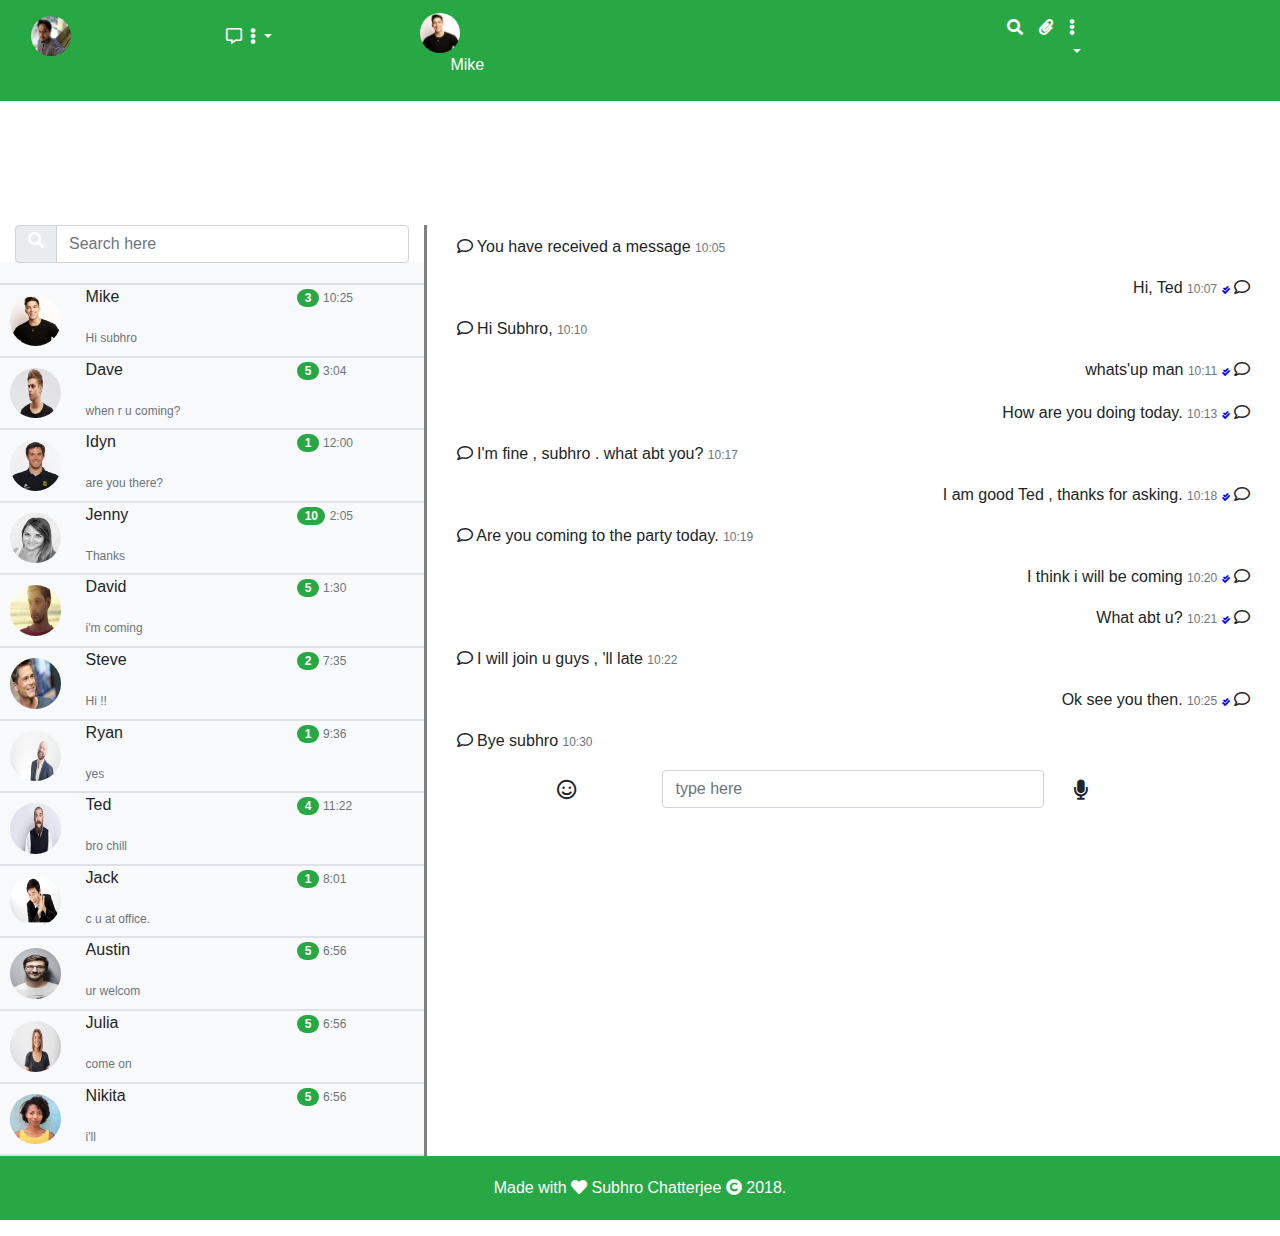
==== index.html @ 2bc168dc "index added" ====
<!DOCTYPE html>
	<html lang="en">
	<head>

		<meta charset="utf-8">
		<meta name="keywords" content="chat design, template" />
		<meta name="description" content="Subhro Chatterjee , Design , chat layout">
		<meta name="author" content="Subhro Chatterjee">
		<meta name="viewport" content="width=device-width, initial-scale=1, shrink-to-fit=no, user-scalable=no" >
		<title>ChatView</title>
		<!-- favicon  -->
		<link rel="icon" href="assets/images/chat.jpg" type="image/jpg" sizes="16x16">

		<link rel="stylesheet" href="https://maxcdn.bootstrapcdn.com/bootstrap/4.1.3/css/bootstrap.min.css">
		<!-- for icons -->
		<link rel="stylesheet" href="https://use.fontawesome.com/releases/v5.2.0/css/all.css">

		<!-- for fonts -->
		<link href="https://fonts.googleapis.com/css?family=Nunito+Sans:300" rel="stylesheet">

		<script src="https://ajax.googleapis.com/ajax/libs/jquery/3.3.1/jquery.min.js"></script>
	  	<script src="https://cdnjs.cloudflare.com/ajax/libs/popper.js/1.14.3/umd/popper.min.js"></script>
	  	<script src="https://maxcdn.bootstrapcdn.com/bootstrap/4.1.3/js/bootstrap.min.js"></script>

	  	<link rel="stylesheet" href="assets/css/chatview.css">

	</head>
		<body>				
			<nav class="navbar navbar-expand-lg fixed-top bg-success" id="navControl">
				<div class="container-fluid col-sm-12">
					<div class="row">
						<div class="col-sm-3">
							<a class="navbar-brand navbar-text" href="profile.html">
									<img src="assets/images/profile.jpg" class="img-fluid rounded-circle" alt="chat" height="40" width="40"> 
							</a>
						</div>
						<div class="col-sm-3">
							<ul class="navbar-nav lefticons">
								<li class="nav-item">
									<i class="far fa-comment-alt"></i>
								</li>
								<li class="nav-item">
									<a class="nav-link dropdown-toggle" href="#" id="navbardrop1" data-toggle="dropdown" >
							        <i class="fas fa-ellipsis-v" ></i>
							      </a>
							      <div class="dropdown-menu" id="navbardrop">
							        <a class="dropdown-item" href="#">New group</a>
							        <a class="dropdown-item" href="profile.html">Profile</a>
							        <a class="dropdown-item" href="chatMessages.html">Message</a>
							        <a class="dropdown-item" href="#">Started</a>
							        <a class="dropdown-item" href="#">Settings</a>
							      </div>
								</li>
							</ul>			
						</div>
						<div class="col-sm-3" id="userProfile">
							<img src="assets/images/mike.jpg" class="img-fluid rounded-circle" alt="chat" height="40" width="40">
							<p id="userProfileName">Mike</p>
						</div> 
						<div class="col-sm-3" id="navBarItems">
							<ul class="navbar-nav navbar-right" >
								<li class="nav-item">
									<a class="nav-link" href="#search">
										<i class="fas fa-search" ></i>
									</a>
								</li>
								<li class="nav-item">
									<a class="nav-link" href="#attachment">
										<i class="fas fa-paperclip"></i>
									</a>
								</li>
								 <!-- Dropdown -->
							    <li class="nav-item dropdown">
							      <a class="nav-link dropdown-toggle" href="#" id="navbardrop2" data-toggle="dropdown">
							        <i class="fas fa-ellipsis-v"></i>
							      </a>
							      <div class="dropdown-menu" id="navbardrop">
							        <a class="dropdown-item" href="#">Contact info</a>
							        <a class="dropdown-item" href="in.html">Select messages</a>
							        <a class="dropdown-item" href="#">mute</a>
							        <a class="dropdown-item" href="#">Clear messages</a>
							        <a class="dropdown-item" href="#">Delete chat</a>
							      </div>
							    </li>	
							</ul>
						</div>
					</div>
				</div>
			</nav>
				
				<div class="col-sm-12" id="viewBody">
					<div class="row">
							<div class="col-sm-4">
								<div class="row" style="border-right: 3px solid grey;">
									<div class="col-sm-12">
										<div class="row">
											<div class="col-sm-12">
													<div class="input-group">
													    <div class="input-group-prepend">
													      <!-- <span class="input-group-text">@</span> -->
													      <i class=" input-group-text fas fa-search"></i>
													    </div>
													    <input type="text" class="form-control" placeholder="Search here">
	  												</div>
			
											</div>

											<div class="col-sm-12 bg-light notification" >
												<div class="row notificationrow" >
													<div class="col-sm-12 border border-bottom-1">
													</div>
													<!-- 1st notification -->
													<div class="col-sm-2" id="userimage">
														<img src="assets/images/mike.jpg" class="img-fluid rounded-circle" alt="chat" >	
													</div>
													<div class="col-sm-6 ">
														<p >Mike</p>
														<span class="text-muted" >Hi subhro</span>	
													</div>
													<div class="col-sm-4">
														<span class="badge badge-pill badge-success">3</span>
														<span class="text-muted">10:25</span>
													</div>
													<!-- 2nd notification -->
													<div class="col-sm-12 border border-bottom-1">
													</div>
													<div class="col-sm-2" id="userimage">
														<img src="assets/images/dave.jpg" class="img-fluid rounded-circle" alt="chat">	
													</div>
													<div class="col-sm-6">
														<p>Dave</p>
														<span class="text-muted">when r u coming?</span>	
													</div>
													<div class="col-sm-4">
														<span class="badge badge-pill badge-success">5</span>
														<span class="text-muted">3:04</span>
														
													</div>
													<!-- 3rd notification -->
													<div class="col-sm-12 border border-bottom-1">
													</div>		
													<div class="col-sm-2" id="userimage">
														<img src="assets/images/idyn.jpg" class="img-fluid rounded-circle" alt="chat">	
													</div>
													<div class="col-sm-6">
														<p>Idyn</p>	
														<span class="text-muted">are you there?</span>
													</div>
													<div class="col-sm-4">
														<span class="badge badge-pill badge-success">1</span>
														<span class="text-muted">12:00</span>
													</div>
													<div class="col-sm-12 border border-bottom-1">
													</div>
													<div class="col-sm-2" id="userimage">
														<img src="assets/images/jenny.png" class="img-fluid rounded-circle" alt="chat">	
													</div>
													<div class="col-sm-6">
														<p>Jenny</p>
														<span class="text-muted">Thanks</span>	
													</div>
													<div class="col-sm-4">
														<span class="badge badge-pill badge-success">10</span>
														<span class="text-muted" >2:05</span>
													</div>
													<div class="col-sm-12 border border-bottom-1">
													</div>
													<div class="col-sm-2" id="userimage">
														<img src="assets/images/david.jpg" class="img-fluid rounded-circle" alt="chat">	
													</div>
													<div class="col-sm-6">
														<p>David</p>
														<span class="text-muted">i'm coming</span>	
													</div>
													<div class="col-sm-4">
														<span class="badge badge-pill badge-success">5</span>
														<span class="text-muted">1:30</span>
														
													</div>
													<div class="col-sm-12 border border-bottom-1">
													</div>
													<div class="col-sm-2" id="userimage">
														<img src="assets/images/steve.jpg" class="img-fluid rounded-circle" alt="chat">	
													</div>
													<div class="col-sm-6">
														<p>Steve</p>
														<span class="text-muted">Hi !!</span>	
													</div>
													<div class="col-sm-4">
														<span class="badge badge-pill badge-success">2</span>
														<span class="text-muted">7:35</span>
													</div>
													<div class="col-sm-12 border border-bottom-1">
													</div>
													<div class="col-sm-2" id="userimage">
														<img src="assets/images/ryan.jpg" class="img-fluid rounded-circle" alt="chat">	
													</div>
													<div class="col-sm-6">
														<p>Ryan</p>
														<span class="text-muted">yes</span>	
													</div>
													<div class="col-sm-4">
														<span class="badge badge-pill badge-success">1</span>
														<span class="text-muted">9:36</span>
														
													</div>
													<div class="col-sm-12 border border-bottom-1">
													</div>
													<div class="col-sm-2" id="userimage">
														<img src="assets/images/ted.jpg" class="img-fluid rounded-circle" alt="chat">	
													</div>
													<div class="col-sm-6">
														<p>Ted</p>
														<span class="text-muted">bro chill</span>	
													</div>
													<div class="col-sm-4">
														<span class="badge badge-pill badge-success">4</span>
														<span class="text-muted">11:22</span>
														
													</div>
													<div class="col-sm-12 border border-bottom-1">
													</div>
													<div class="col-sm-2" id="userimage"> 
														<img src="assets/images/jack.jpg" class="img-fluid rounded-circle" alt="chat">	
													</div>
													<div class="col-sm-6">
														<p>Jack</p>
														<span class="text-muted">c u at office.</span>	
													</div>
													<div class="col-sm-4">
														<span class="badge badge-pill badge-success">1</span>
														<span class="text-muted">8:01</span>
														
													</div>
													<div class="col-sm-12 border border-bottom-1">
													</div>	
													<div class="col-sm-2" id="userimage">
														<img src="assets/images/austin.jpeg" class="img-fluid rounded-circle" alt="chat">	
													</div>
													<div class="col-sm-6">
														<p>Austin</p>
														<span class="text-muted">ur welcom</span>	
													</div>
													<div class="col-sm-4">
														<span class="badge badge-pill badge-success">5</span>
														<span class="text-muted">6:56</span>
														
													</div>
													<div class="col-sm-12 border border-bottom-1">
													</div>
													<div class="col-sm-2" id="userimage">
														<img src="assets/images/julia.jpg" class="img-fluid rounded-circle" alt="chat">	
													</div>
													<div class="col-sm-6">
														<p>Julia</p>
														<span class="text-muted">come on</span>	
													</div>
													<div class="col-sm-4">
														<span class="badge badge-pill badge-success">5</span>
														<span class="text-muted">6:56</span>
														
													</div>
													<div class="col-sm-12 border border-bottom-1">
													</div>
													<div class="col-sm-2" id="userimage">
														<img src="assets/images/nikita.jpg" class="img-fluid rounded-circle" alt="chat">	
													</div>
													<div class="col-sm-6">
														<p>Nikita</p>
														<span class="text-muted">i'll</span>	
													</div>
													<div class="col-sm-4">
														<span class="badge badge-pill badge-success">5</span>
														<span class="text-muted">6:56</span>
														
													</div>
													<div class="col-sm-12 border border-bottom-1">
													</div>
												</div> <!-- notification row ends -->		
											</div> <!-- notifications --> 
										</div> <!-- row ends -->	
									</div>
								</div>
							</div>	<!-- Side chat box ends -->
							<!-- actual messages -->	
							<div class="col-sm-8" id="msg">
								<div class="col-sm-12 messagessection">
										 <div class="row">
										 	<!-- 1st slot -->
										 	<div class="col-sm-6">
										 		<p class="shadow-sm">
										 			<i class="far fa-comment"></i>
										 		You have received a message
										 		<span class="text-muted">10:05</span>
										 		</p>
										 		
										 	</div>
										 	<div class="col-sm-12">
										 	</div>
										 	<div class="col-sm-6">
										 	</div>
										 	<div class="col-sm-6 text-right">
										 		<p class="shadow-sm">
										 		Hi, Ted
										 		<span class="text-muted">10:07</span>
										 		<i class="fas fa-check-double" ></i>
										 		<i class="far fa-comment"></i>
										 	</p>
										 	</div>
										 	<!-- 2nd slot -->
										 	<div class="col-sm-12">
										 	</div>
										 	<div class="col-sm-6 ">
										 		<p class="shadow-sm">
										 		<i class="far fa-comment"></i>
										 		Hi Subhro, 
										 		<span class="text-muted">10:10</span>
										 		</p>
										 	</div>
										 	<!-- 3rd slot -->
										 	<div class="col-sm-12">
										 	</div>
										 	<div class="col-sm-6">
										 	</div>
										 	<div class="col-sm-6 text-right">
										 		<p class="shadow-sm">
										 		whats'up man
										 		<span class="text-muted">10:11</span>
										 		<i class="fas fa-check-double"></i>
										 		<i class="far fa-comment"></i>
										 	</p>	
										 	</div>
										 	<div class="col-sm-12">
										 	</div>
										 	<div class="col-sm-6 ">
										 	</div>
										 	<div class="col-sm-12">
										 	</div>
										 	<div class="col-sm-6">
										 	</div>
										 	<div class="col-sm-6 text-right">
										 		<p class="shadow-sm">
										 		How are you doing today.
										 		<span class="text-muted">10:13</span>
										 		<i class="fas fa-check-double"></i>
										 		<i class="far fa-comment"></i>
										 	</p>
										 	</div>

										 	<!-- 5th slot -->
										 	<div class="col-sm-12">
										 	</div>
										 	<div class="col-sm-6">
										 		<p class="shadow-sm">
										 		<i class="far fa-comment"></i>
										 		I'm fine , subhro . what abt you?
										 		<span class="text-muted">10:17</span> 
										 		</p>
										 	</div>
										 	<!-- 6th slot -->
										 	<div class="col-sm-12">
										 	</div>
										 	<div class="col-sm-6">
										 	</div>
										 	<div class="col-sm-6 text-right">
										 		<p class="shadow-sm">
										 		I am good Ted , thanks for asking.
										 		<span class="text-muted">10:18</span>
										 		<i class="fas fa-check-double"></i>
										 		<i class="far fa-comment"></i>
										 	</p>
										 	</div>
										 	<!-- 7th slot -->
										 	<div class="col-sm-12">
										 	</div>
										 	<div class="col-sm-6">
										 		<p class="shadow-sm">
											 		<i class="far fa-comment"></i>
											 		Are you coming to the party today. 
											 		<span class="text-muted">10:19</span>
										 		</p>
										 	</div>
										 	<!-- 8th slot -->
										 	<div class="col-sm-12">
										 	</div>
										 	<div class="col-sm-6">
										 	</div>
										 	<div class="col-sm-6 text-right">
										 		<p class="shadow-sm">
										 		I think i will be coming
										 		<span class="text-muted">10:20</span>
										 		<i class="fas fa-check-double"></i>
										 		<i class="far fa-comment"></i>
										 	</p>
										 	</div>
										 	<!-- 9th slot -->
										 	<div class="col-sm-12">
										 	</div>
										 	<div class="col-sm-6">
										 	</div>
										 	<div class="col-sm-6 text-right">
										 		<p class="shadow-sm">
										 		What abt u?
										 		<span class="text-muted">10:21</span>
										 		<i class="fas fa-check-double"></i>
										 		<i class="far fa-comment"></i>
										 	</p>
										 	</div>
										 	<!-- 10th slot -->
										 	<div class="col-sm-12">
										 	</div>
										 	<div class="col-sm-6">
										 		<p class="shadow-sm">
										 		<i class="far fa-comment"></i>
										 		I will join u guys , 'll late
										 		<span class="text-muted">10:22</span>
										 		</p> 
										 	</div>
										 	<!--11th slot -->
										 	<div class="col-sm-12">
										 	</div>
										 	<div class="col-sm-6">
										 	</div>
										 	<div class="col-sm-6 text-right">
										 		<p class="shadow-sm">
										 		Ok see you then.
										 		<span class="text-muted" >10:25</span>
										 		<i class="fas fa-check-double"></i>
										 		<i class="far fa-comment"></i>
										 	</p>
										 	</div>
										 	<!-- 12th slot -->
										 	<div class="col-sm-12">
										 	</div>
										 	<div class="col-sm-6">
										 		<p class="shadow-sm">
										 		<i class="far fa-comment"></i>
										 		Bye subhro
										 		<span class="text-muted" >10:30</span>
										 		</p> 
										 	</div>
										 	<!-- conversation ends -->
										 </div>
								</div> <!-- chat ends -->
								<!-- reply head -->
								<div class=" container col-sm-12">
									<div class="row ">
										<div class="col-sm-12"></div>
											<div class="col-sm-3 smile">
												<i class="far fa-smile form-group" ></i>
											</div>
											<div class="col-sm-6 form-group">
												<form>
													<input type="text" placeholder="type here" class="form-control">	
												</form>
													
											</div>
											<div class="col-sm-3">
												<i class="fas fa-microphone"></i>
											</div>
										
									</div>	
								</div>
							</div>	
					</div>
				</div>
				<div class="container-fluid bg-success footercon">
					<footer>
						<div class="col-sm-12 text-center">
							<p id="footersection"> Made with <i class="fas fa-heart"></i> Subhro Chatterjee <i class="fas fa-copyright"></i> 2018.</p>
						</div>
					</footer>
				</div>

		</body>

	</html>
---- assets/css/chatview.css ----
.fa-comment-alt{
	padding-top: 20px; 
	color: #ffffff;
}
#navbardrop1{
	color: #ffffff;
	padding-top: 17px;
}

#userProfile{
	padding-top: 5px;
}
#userProfileName{
	padding-left: 30px; 
	color: #ffffff;
}
.navbar-right{
	padding-left: 30vw;
}
.fa-search,.fa-paperclip,.nav-link{
	color: #ffffff;
}
#viewBody{
	padding-top:25vh;
}
.text-muted{
	font-size: 12px;
}
#userimage{
	padding: 10px 10px 10px 10px ;

}
.img-fluid{
	height:"40";
	width:"40";
}

.fa-check-double{
	font-size: 8px; 
	color: #0000ff;
}
.fa-smile{
	font-size: 20px;
	padding: 10px 0 0 100px;
}
.fa-microphone{
	font-size: 20px; 
	padding-top: 10px;
}

.notification{
	padding-top: 10px;
}
.notificationrow{
	padding-top: 10px;
}
.messagessection{
	padding-top: 10px;
}
#footersection{
	color: #ffffff;
	padding-top: 20px;
	padding-bottom: 20px;
}

@media screen and (max-width: 340px) {

	#navbardrop{
		color: #ffffff;
		padding-top: 5px;
	}
	#navBarItems,.lefticons{
		font-size: 10px;
	}
	.navbar-right,.lefticons{
		padding-left: 10px;
	}
	#userProfile{
		padding-top: 5px;
	}
	#userProfileName{
		padding-left: 10px; 
	}
	#viewBody{
		padding-top:350px;
	}
	.notificationrow{
		padding-top: 50px;
	}
	.img-fluid{
		max-height: 12vw;
	}
	.form-group{
		padding-left: 10px;
	}
	#footersection{
		font-size: 10px;
	}  
}
@media screen and (min-width: 340px) and (max-width: 575px){

	#navbardrop{
		color: #ffffff;
		padding-top: 5px;
	}
	#navBarItems,.lefticons{
		font-size: 14px;
	}
	.navbar-right,.lefticons{
		padding-left: 10px;
	}
	#userProfile{
		padding-top: 5px;
	}
	#userProfileName{
		padding-left: 10px; 
	}
	#viewBody{
		padding-top:55vh;
	}
	.notificationrow{
		padding-top: 50px;
	}
	.img-fluid{
		max-height: 12vw;
	}
	.form-group{
		padding-left: 10px;
	}
	#footersection{
		font-size: 10px;
	}  
}

@media screen and (min-width: 575px) and (max-width: 767px){
   	/*adjustments made*/
   	#viewBody{
		padding-top:25vh;
	}
	.navbar-right{
		padding-left: 50vw;
	}
}
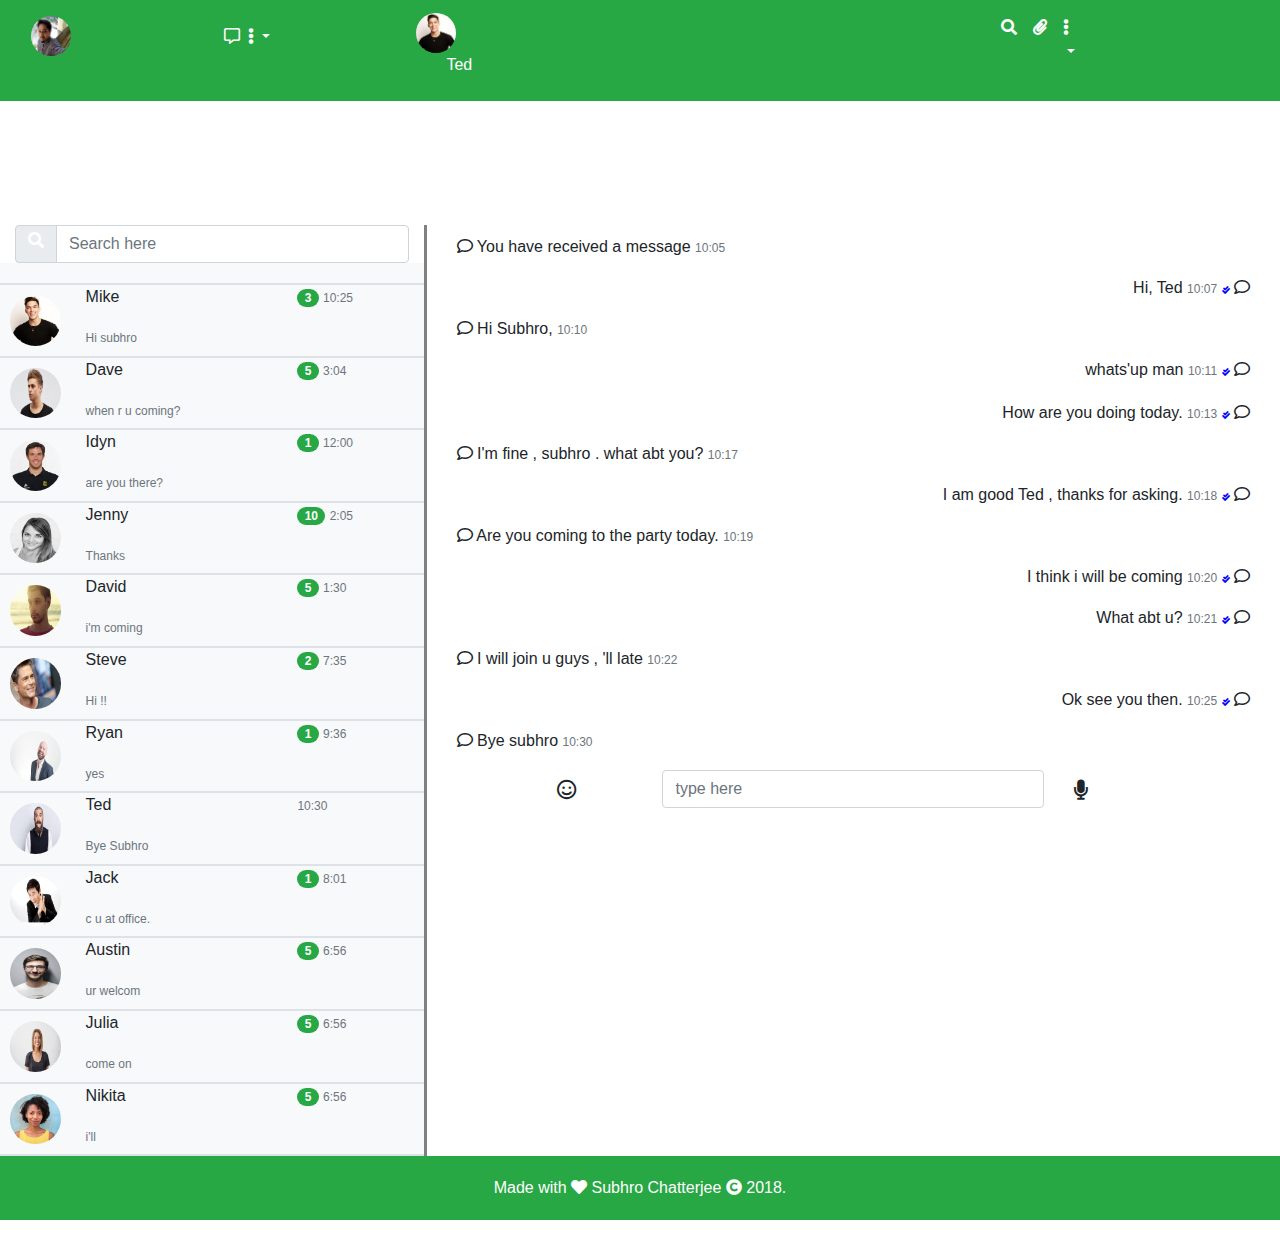
==== commit fffb052c: "messages updated" ====
--- a/index.html
+++ b/index.html
@@ -55,7 +55,7 @@
 						</div>
 						<div class="col-sm-3" id="userProfile">
 							<img src="assets/images/mike.jpg" class="img-fluid rounded-circle" alt="chat" height="40" width="40">
-							<p id="userProfileName">Mike</p>
+							<p id="userProfileName">Ted</p>
 						</div> 
 						<div class="col-sm-3" id="navBarItems">
 							<ul class="navbar-nav navbar-right" >
@@ -211,11 +211,10 @@
 													</div>
 													<div class="col-sm-6">
 														<p>Ted</p>
-														<span class="text-muted">bro chill</span>	
-													</div>
-													<div class="col-sm-4">
-														<span class="badge badge-pill badge-success">4</span>
-														<span class="text-muted">11:22</span>
+														<span class="text-muted">Bye Subhro</span>	
+													</div>
+													<div class="col-sm-4">
+														<span class="text-muted">10:30</span>
 														
 													</div>
 													<div class="col-sm-12 border border-bottom-1">
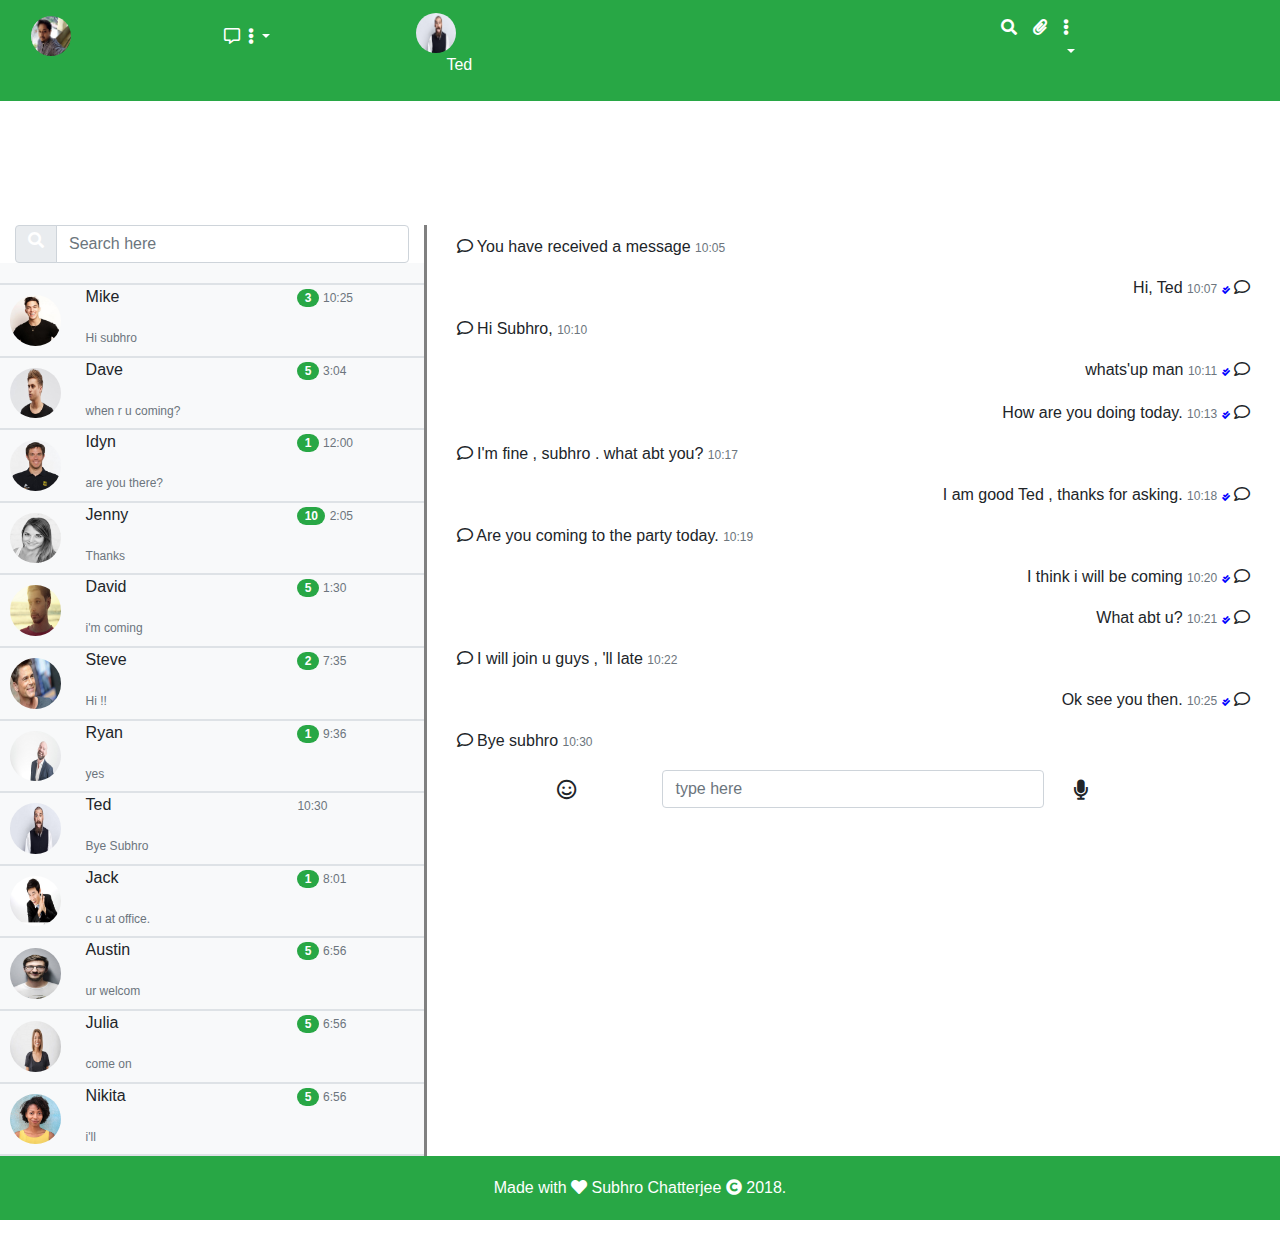
==== commit 13ce94be: "changes updated in index page" ====
--- a/index.html
+++ b/index.html
@@ -54,7 +54,7 @@
 							</ul>			
 						</div>
 						<div class="col-sm-3" id="userProfile">
-							<img src="assets/images/mike.jpg" class="img-fluid rounded-circle" alt="chat" height="40" width="40">
+							<img src="assets/images/ted.jpg" class="img-fluid rounded-circle" alt="chat" height="40" width="40">
 							<p id="userProfileName">Ted</p>
 						</div> 
 						<div class="col-sm-3" id="navBarItems">
